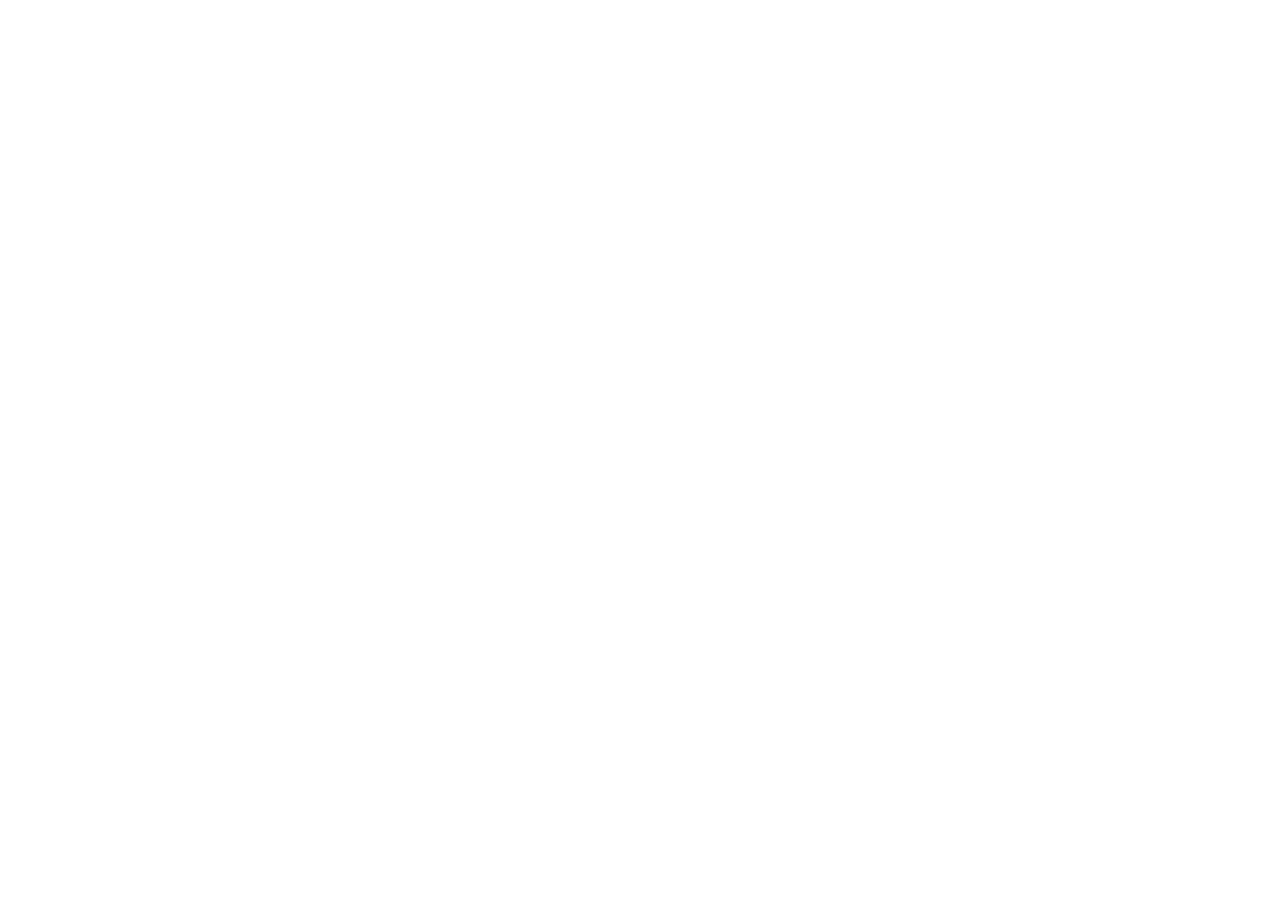
==== photo gallery/index.html @ 732ad168 "up" ====
<!DOCTYPE html>
<html lang="en">
<head>
    <meta charset="UTF-8">
    <meta name="viewport" content="width=device-width, initial-scale=1.0">
    <title>Photo Gallery</title>
</head>
<body>
    
</body>
</html>
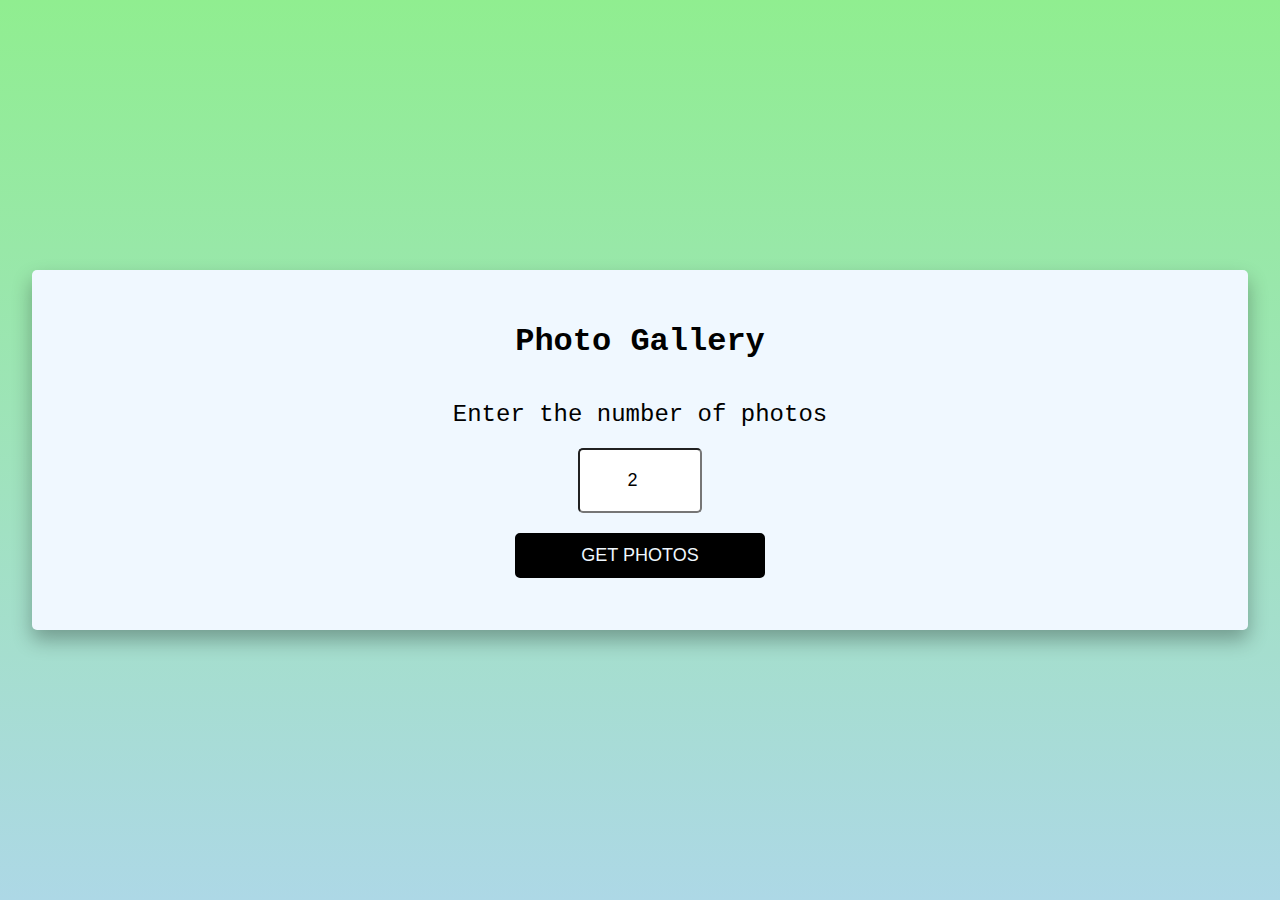
==== commit c400e829: "finished first project" ====
--- a/photo gallery/index.html
+++ b/photo gallery/index.html
@@ -4,8 +4,24 @@
     <meta charset="UTF-8">
     <meta name="viewport" content="width=device-width, initial-scale=1.0">
     <title>Photo Gallery</title>
+    <link rel="stylesheet" href="styles.css">
 </head>
 <body>
-    
+    <div class="container">
+        <h1>Photo Gallery</h1>
+        <h2>Enter the number of photos</h2>
+        <input type="number" id="input" class="input" value="2" min="1" max="10">
+        <small class="errorMessage" id="errorMessage">
+            Number should be between 1 and 10
+        </small>
+        <button class="btn" id="btn">Get Photos</button>
+        <div class="gallery" id="gallery">
+            <img src="https://images.unsplash.com/photo-1433086966358-54859d0ed716?w=500&auto=format&fit=crop&q=60&ixlib=rb-4.0.3&ixid=M3wxMjA3fDB8MHxzZWFyY2h8M3x8bmF0dXJlfGVufDB8fDB8fHww" alt="image">
+            <img src="https://images.unsplash.com/photo-1433086966358-54859d0ed716?w=500&auto=format&fit=crop&q=60&ixlib=rb-4.0.3&ixid=M3wxMjA3fDB8MHxzZWFyY2h8M3x8bmF0dXJlfGVufDB8fDB8fHww" alt="image">
+            <img src="https://images.unsplash.com/photo-1433086966358-54859d0ed716?w=500&auto=format&fit=crop&q=60&ixlib=rb-4.0.3&ixid=M3wxMjA3fDB8MHxzZWFyY2h8M3x8bmF0dXJlfGVufDB8fDB8fHww" alt="image">
+            <img src="https://images.unsplash.com/photo-1433086966358-54859d0ed716?w=500&auto=format&fit=crop&q=60&ixlib=rb-4.0.3&ixid=M3wxMjA3fDB8MHxzZWFyY2h8M3x8bmF0dXJlfGVufDB8fDB8fHww" alt="image">
+        </div>
+    </div>
+    <script src="index.js"></script>
 </body>
 </html>--- a/photo gallery/styles.css
+++ b/photo gallery/styles.css
@@ -0,0 +1,80 @@
+body {
+    padding: 0;
+    margin: 0;
+    font-family: 'Courier New', Courier, monospace;
+    background: linear-gradient(to bottom, lightgreen, lightblue);
+    display: flex;
+    min-height: 100vh;
+    justify-content: center;
+    align-items: center;
+    /* align text to the center of view */
+    text-align: center;
+}
+
+.container {
+    background-color: aliceblue;
+    padding: 2em;
+    border-radius: 5px;
+    box-shadow: 0 10px 20px rgba(0,0,0,0.3);
+    width: 90%;
+    margin: 10px;
+    display: flex;
+    flex-direction: column;
+    align-items: center;
+    justify-content: center;
+}
+
+h2 {
+    font-weight: 400;
+}
+
+.input {
+    padding: 20px 10px;
+    font-size: 18px;
+    background-color: white;
+    border-radius: 5px;
+    text-align: center;
+    width: 100px;
+
+}
+
+.errorMessage {
+    color: red;
+    font-weight: 600;
+    margin: 10px;
+    display: none;
+
+}
+
+.btn {
+    text-transform: uppercase;
+    width: 250px;
+    height: 45px;
+    margin: 20px 0;
+    font-size: 18px;
+    border-radius: 5px;
+    background-color: black;
+    color: aliceblue;
+    border: 2px solid black;
+
+}
+
+.btn:hover {
+    background-color: green;
+    cursor: pointer;
+    transition: background-color 200ms ease-in-out;
+}
+
+.gallery img {
+    width: 400px;
+    height: 250px;
+    object-fit: cover;
+    border-radius: 5px;
+    margin: 5px;
+
+
+}
+
+.gallery {
+    display: none;
+}